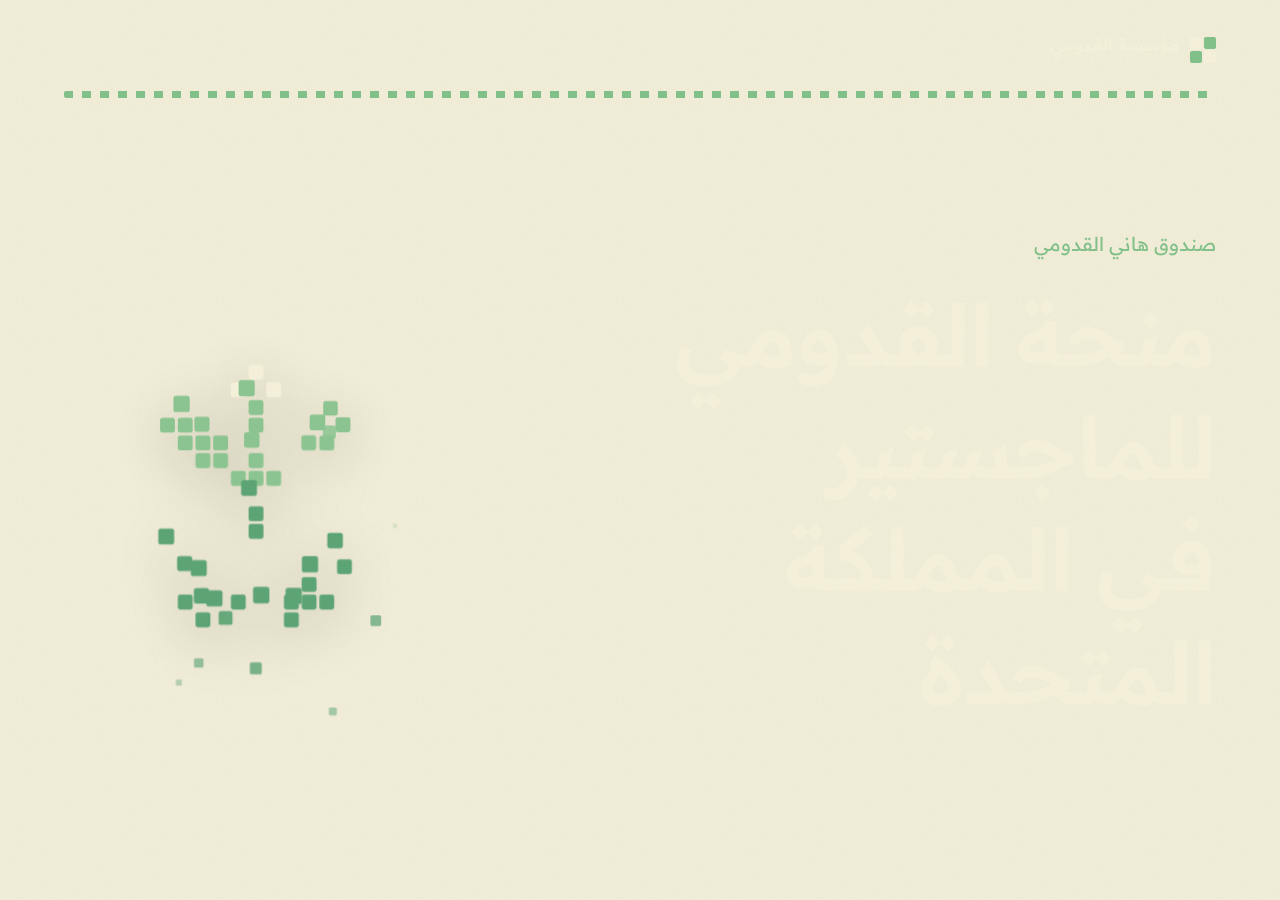
==== index.html @ c5f2b945 "deploy 2026-06-25T10:03Z" ====
<!doctype html>
<html lang="ar" dir="rtl">
  <head>
    <meta charset="UTF-8" />
    <meta name="viewport" content="width=device-width, initial-scale=1.0, viewport-fit=cover" />
    <meta name="theme-color" content="#1C6E6B" />
    <title>منحة القدومي للماجستير في المملكة المتحدة</title>
    <link rel="preconnect" href="https://fonts.googleapis.com" />
    <link rel="preconnect" href="https://fonts.gstatic.com" crossorigin />
    <link
      href="https://fonts.googleapis.com/css2?family=Readex+Pro:wght@300;400;500;600;700&family=IBM+Plex+Sans+Arabic:wght@300;400;500;600;700&display=swap"
      rel="stylesheet"
    />
    <script type="module" crossorigin src="/assets/index-Cv4OcV6N.js"></script>
    <link rel="stylesheet" crossorigin href="/assets/index-BsAlW935.css">
  </head>
  <body>
    <div id="root"></div>
  </body>
</html>
---- assets/index-BsAlW935.css ----
.hero{background:transparent;color:var(--on-dark);flex-direction:column;justify-content:flex-start;padding-inline:var(--pad-edge);padding-block:clamp(1.4rem,4vh,2.6rem)}.hero__top{position:relative;z-index:3;width:100%}.hero__rule{position:relative;z-index:3;margin-block-start:clamp(1rem,3vh,1.8rem)}.hero__main{position:relative;z-index:2;flex:1;width:100%;display:flex;align-items:center}.hero__copy{position:relative;z-index:2;width:100%}.hero__kicker{font-family:var(--font-display);font-weight:400;font-size:clamp(.9rem,2.4vw,1.2rem);color:var(--sage);margin-block-end:clamp(.7rem,1.8vh,1.2rem)}.hero__headline{font-size:clamp(2.3rem,7.6vw,5.4rem);line-height:1.22;color:var(--cream);text-align:start}.hero__line{display:block}.hero__word{display:inline-block;margin-inline-end:.26em;white-space:nowrap;will-change:clip-path,transform}.hero__art{position:absolute;z-index:1;inset-inline-end:clamp(.5rem,6vw,6rem);top:52%;transform:translateY(-50%);display:grid;place-items:center;pointer-events:none}.hero__sprout{width:clamp(110px,20vw,230px);height:auto;opacity:.92;filter:drop-shadow(0 10px 30px rgba(0,0,0,.25))}@media(max-width:720px){.hero__headline{font-size:clamp(2.6rem,13vw,4.6rem)}.hero__art{inset-inline:0;top:clamp(7rem,19vh,12rem);bottom:auto;transform:none;opacity:.92}.hero__sprout{width:clamp(96px,28vw,140px)}}.about{color:var(--ink);justify-content:center}.about__inner{position:relative;width:100%;max-width:44rem;margin-inline:auto;padding-inline:calc(var(--pad-edge) + 1.4rem);padding-block:clamp(1rem,3vh,2.5rem)}.about__thread{position:absolute;inset-inline-start:var(--pad-edge);top:clamp(1rem,3vh,2.5rem);bottom:clamp(1rem,3vh,2.5rem);width:7px}.about__thread-fill{display:block;width:100%;height:100%;transform-origin:top center;background-image:repeating-linear-gradient(180deg,var(--plum) 0 9px,transparent 9px 18px);border-radius:2px}.about__eyebrow{color:var(--aubergine);margin-block-end:.6rem}.about__title{font-size:clamp(1.7rem,5.6vw,3.4rem);color:var(--aubergine);margin-block-end:clamp(.9rem,2.6vh,1.8rem)}.about__lines{display:flex;flex-direction:column}.about__line{font-family:var(--font-display);font-weight:500;font-size:clamp(1.05rem,3.3vw,1.85rem);line-height:1.5;color:var(--ink);will-change:opacity,filter,transform}.about__break{height:clamp(.5rem,1.5vh,1rem)}@media(max-height:700px){.about__title{font-size:clamp(1.5rem,5vw,2.2rem);margin-block-end:.7rem}.about__line{font-size:clamp(.98rem,3vw,1.3rem);line-height:1.45}}.asma{color:var(--on-dark);justify-content:center}.asma__wrap{width:100%;max-width:880px;margin-inline:auto;padding-inline:var(--pad-edge);padding-block:clamp(1.5rem,5vh,3rem);display:flex;flex-direction:column;gap:clamp(1rem,3vh,1.8rem)}.asma__head{text-align:start;display:flex;align-items:center;gap:.8rem}.asma__eyebrow{font-family:var(--font-display);font-weight:600;font-size:clamp(.9rem,2.2vw,1.1rem);color:var(--sage)}.asma__title{font-size:clamp(1.6rem,4.8vw,2.7rem)}.asma__title .hl{--hl-bg: var(--teal-deep);--hl-fg: var(--cream)}.asma__name{display:flex;flex-direction:column;gap:.2rem;text-align:start}.asma__name-main{font-size:clamp(1.3rem,4vw,1.9rem);font-weight:700;color:var(--sage)}.asma__name-sub{font-size:clamp(.85rem,2.2vw,1.05rem);color:var(--on-dark-dim)}.asma__card{position:relative;width:100%;margin:0;aspect-ratio:16 / 10;border-radius:20px;overflow:hidden;background:var(--aubergine-deep);box-shadow:0 30px 70px #00000059}.asma__video{position:absolute;top:0;right:0;bottom:0;left:0;width:100%;height:100%;object-fit:contain;background:var(--aubergine-deep)}.asma__stitch{position:absolute;top:0;right:0;bottom:0;left:0;width:100%;height:100%;pointer-events:none;opacity:.85}.asma__sound{position:absolute;inset-block-end:.9rem;inset-inline-end:.9rem;display:inline-flex;align-items:center;gap:.5rem;padding:.5rem .85rem;font-size:.8rem;color:var(--cream);background:#0d071099;-webkit-backdrop-filter:blur(8px);backdrop-filter:blur(8px);border:1px solid rgba(130,192,138,.5);border-radius:999px;transition:background .2s ease,transform .2s ease}.asma__sound:hover{background:#0d0710d1;transform:translateY(-1px)}.asma__sound-icon{display:inline-flex;color:var(--sage)}@media(max-width:720px){.asma__card{aspect-ratio:1 / 1}}.timeline{color:var(--ink);justify-content:center}.tl__inner{width:100%;padding-block:clamp(1.5rem,5vh,3rem)}.tl__head{padding-inline:var(--pad-edge);margin-block-end:clamp(1.2rem,4vh,2rem)}.tl__head .eyebrow{color:var(--plum)}.tl__title{font-size:clamp(1.7rem,5.5vw,3.2rem);color:var(--aubergine);margin-block-start:.4rem;max-width:20ch}.tl__hint{display:inline-flex;align-items:center;gap:.5rem;margin-block-start:clamp(.7rem,2vh,1.1rem);font-size:.85rem;color:var(--plum);opacity:.85}.tl__hint-arrow{display:inline-flex;animation:hint-nudge 1.6s ease-in-out infinite}@keyframes hint-nudge{0%,to{transform:translate(0)}50%{transform:translate(-5px)}}.tl__carousel{display:flex;gap:clamp(.9rem,2.5vw,1.6rem);overflow-x:scroll;overflow-y:hidden;scroll-snap-type:x mandatory;overscroll-behavior-x:contain;scroll-behavior:smooth;padding-inline:var(--pad-edge);scroll-padding-inline:var(--pad-edge);scrollbar-width:none;-webkit-overflow-scrolling:touch}.tl__carousel::-webkit-scrollbar{display:none}.tl__card{flex:0 0 min(82vw,420px);scroll-snap-align:center;scroll-snap-stop:always;background:var(--cream-soft);border-radius:24px;border-block-start:5px solid var(--step, var(--plum));padding:clamp(1.5rem,4.5vw,2.4rem);box-shadow:0 24px 56px #5a284b21;display:flex;flex-direction:column}.tl__card-top{display:flex;align-items:center;justify-content:space-between;margin-block-end:clamp(.8rem,2.5vh,1.3rem)}.tl__art{width:clamp(96px,22vw,130px);color:var(--step, var(--plum))}.tl__art-svg{width:100%;height:auto}.tl__num{font-size:clamp(2.8rem,9vw,4.2rem);font-weight:700;line-height:1;color:var(--step, var(--plum))}.tl__step-title{font-family:var(--font-display);font-weight:600;font-size:clamp(1.3rem,4.2vw,1.8rem);color:var(--ink);line-height:1.3}.tl__dates{margin-block-start:.55rem;font-size:clamp(.95rem,2.8vw,1.15rem);color:var(--ink-soft);flex:1}.tl__bar-track{margin-block-start:clamp(1rem,3vh,1.5rem);height:12px;width:100%;background:#7c3a661f;border-radius:6px;overflow:hidden}.tl__bar{display:block;height:100%;width:100%;border-radius:6px;transform-origin:100% 50%}.community{color:var(--on-dark);justify-content:center}.community__wrap{position:relative;z-index:2;width:100%;max-width:1080px;margin-inline:auto;padding-inline:var(--pad-edge);padding-block:clamp(2.5rem,8vh,5rem);display:grid;grid-template-columns:1.05fr 1fr;align-items:center;gap:clamp(1.5rem,5vw,4rem)}.community__copy .eyebrow{color:var(--sage)}.community__title{font-size:clamp(2rem,6vw,3.6rem);color:var(--cream);margin-block:.5rem 1.1rem}.community__body{font-size:clamp(1.05rem,2.8vw,1.4rem);line-height:1.75;color:var(--on-dark);max-width:38ch}.community__net{width:100%}.net{width:100%;height:auto;overflow:visible}.net__label{font-family:var(--font-body);font-weight:500;font-size:3.1px}.community__drift{position:absolute;z-index:1;width:clamp(60px,10vw,120px);aspect-ratio:1;background-image:radial-gradient(var(--sage) 28%,transparent 30%);background-size:14px 14px;opacity:.16;pointer-events:none}.community__drift--a{inset-block-start:12%;inset-inline-start:6%}.community__drift--b{inset-block-end:14%;inset-inline-end:8%;width:clamp(80px,14vw,170px)}@media(max-width:760px){.community__wrap{grid-template-columns:1fr;gap:clamp(1.5rem,5vh,2.5rem)}.community__net{order:2;max-width:460px;margin-inline:auto}.net__label{font-size:3.6px}}.cta{color:var(--on-dark);justify-content:center;text-align:center}.cta__wrap{position:relative;z-index:2;width:100%;max-width:720px;margin-inline:auto;padding-inline:var(--pad-edge);padding-block:clamp(2.5rem,8vh,5rem);display:flex;flex-direction:column;align-items:center;gap:clamp(1.4rem,4vh,2.4rem)}.cta__sprout{position:absolute;z-index:1;inset-block-start:clamp(1rem,6vh,4rem);inset-inline-start:50%;transform:translate(-50%);width:clamp(90px,16vw,150px);opacity:.16;pointer-events:none}.cta__sprout svg{width:100%;height:auto}.cta__status{font-size:clamp(1.9rem,6.5vw,3.6rem);color:var(--cream);line-height:1.2}.cta__status .hero__word{margin-inline-end:.2em}.cta__count{display:flex;gap:clamp(.6rem,2.5vw,1.4rem)}.cta__unit{display:flex;flex-direction:column;align-items:center;min-width:clamp(3.4rem,16vw,5rem);padding:clamp(.6rem,2vw,1rem) clamp(.4rem,1.5vw,.8rem);background:#f3efd80f;border:1px solid rgba(243,239,216,.14);border-radius:14px}.cta__num{font-size:clamp(1.7rem,6vw,2.8rem);font-weight:700;color:var(--teal-mint);font-variant-numeric:tabular-nums;line-height:1}.cta__label{margin-block-start:.4rem;font-size:clamp(.7rem,2vw,.85rem);color:var(--on-dark-dim)}.cta__deadline{display:flex;flex-direction:column;align-items:center;gap:.6rem}.cta__deadline-label{font-size:clamp(.95rem,2.6vw,1.15rem);color:var(--on-dark-dim)}.cta__date{--hl-bg: var(--aubergine);--hl-fg: var(--cream);font-size:clamp(1.4rem,5vw,2.4rem);font-weight:700;letter-spacing:.01em}.cta__btn-wrap{display:grid;place-items:center;padding:clamp(1rem,4vw,2.5rem)}.cta__btn{position:relative;display:inline-flex;align-items:center;justify-content:center;padding:clamp(.9rem,2.5vw,1.15rem) clamp(2rem,6vw,3.2rem);font-family:var(--font-display);font-weight:600;font-size:clamp(1.05rem,3vw,1.35rem);color:#06302c;background:var(--teal-mint);border-radius:999px;text-decoration:none;box-shadow:0 16px 40px #1fb8a64d;transition:box-shadow .25s ease,background .25s ease;will-change:transform}.cta__btn:hover{background:#2ad0bc;box-shadow:0 20px 54px #1fb8a673}.cta__ring{position:absolute;top:-10px;right:-10px;bottom:-10px;left:-10px;width:calc(100% + 20px);height:calc(100% + 20px);opacity:0;transform:scale(.92);transition:opacity .3s ease,transform .4s var(--ease-out);pointer-events:none;color:var(--cream)}.cta__btn:hover .cta__ring{opacity:.8;transform:scale(1)}@media(hover:none){.cta__ring{opacity:.55;transform:scale(1);animation:ring-breathe 2.6s ease-in-out infinite}}@keyframes ring-breathe{0%,to{transform:scale(1);opacity:.3}50%{transform:scale(1.06);opacity:.7}}:root{--teal-deep: #1c6e6b;--teal-deeper: #155a57;--teal-mint: #1fb8a6;--aubergine: #7b3a66;--aubergine-deep: #5f2c50;--cream: #f3efd8;--cream-soft: #f7f4e6;--sage: #82c08a;--sage-deep: #4f9d6b;--mist: #dce6e8;--lilac: #d9c7d6;--mauve: #b98da9;--plum: #9c5c8a;--ink: #23262b;--ink-soft: #4a4f57;--on-dark: #f3efd8;--on-dark-dim: rgba(243, 239, 216, .62);--font-display: "Readex Pro", system-ui, sans-serif;--font-body: "IBM Plex Sans Arabic", "Readex Pro", system-ui, sans-serif;--ease-out: cubic-bezier(.22, 1, .36, 1);--ease-stitch: cubic-bezier(.65, 0, .35, 1);--pad-edge: clamp(1.25rem, 5vw, 4.5rem);--grain-opacity: .1}*,*:before,*:after{box-sizing:border-box;margin:0;padding:0}html{-webkit-text-size-adjust:100%}html,body,#root{height:100%}body{font-family:var(--font-body);background:var(--teal-deep);color:var(--on-dark);line-height:1.5;-webkit-font-smoothing:antialiased;text-rendering:optimizeLegibility;overflow:hidden}img,svg,video{display:block;max-width:100%}button{font:inherit;color:inherit;cursor:pointer;border:none;background:none}::selection{background:var(--teal-mint);color:#06302c}#bg-field{position:fixed;top:0;right:0;bottom:0;left:0;z-index:0;background:#1c6e6b;transition:background-color .6s cubic-bezier(.65,0,.35,1)}.grain-fixed{position:fixed;top:0;right:0;bottom:0;left:0;z-index:1;pointer-events:none}.reel{position:relative;z-index:2;height:100svh;overflow-y:scroll;overflow-x:hidden;scroll-snap-type:y mandatory;scroll-behavior:smooth;-webkit-overflow-scrolling:touch;scrollbar-width:none}.reel::-webkit-scrollbar{display:none}.deck{width:100%;height:100svh;scroll-snap-align:start;scroll-snap-stop:always;display:flex;overflow-x:scroll;overflow-y:hidden;scroll-snap-type:x mandatory;scroll-behavior:smooth;overscroll-behavior-x:contain;scrollbar-width:none}.deck::-webkit-scrollbar{display:none}.deck>.scene{flex:0 0 100vw}@media(min-width:860px){.deck{display:block;height:auto;overflow:visible;scroll-snap-type:none;scroll-snap-align:none}.deck>.scene{flex:none;width:100%}.hero .scroll-cue--side{display:none}}.scene{position:relative;width:100%;height:100svh;display:flex;align-items:center;overflow:hidden;scroll-snap-align:start;scroll-snap-stop:always}.display{font-family:var(--font-display);font-weight:600;line-height:1.3;letter-spacing:-.01em;padding-block:.04em}@media(prefers-reduced-motion:reduce){.reel{scroll-snap-type:none;scroll-behavior:auto}*{animation-duration:.001ms!important;animation-iteration-count:1!important;transition-duration:.001ms!important}}.stitch-run{height:7px;width:100%;background-image:repeating-linear-gradient(90deg,var(--sage) 0 9px,transparent 9px 18px);border-radius:2px;transform:scaleX(0);transform-origin:100% 50%}.brand{display:flex;align-items:center;gap:.7rem}.brand__mark{display:grid;grid-template-columns:repeat(2,1fr);gap:2px;width:26px;height:26px}.brand__mark i{background:var(--sage);border-radius:2px}.brand__mark i:nth-child(2){background:var(--cream)}.brand__mark i:nth-child(3){background:var(--cream)}.brand__text{display:flex;flex-direction:column;line-height:1.05}.brand__ar{font-family:var(--font-display);font-weight:600;font-size:1.05rem;color:var(--on-dark)}.brand__en{font-size:.6rem;letter-spacing:.18em;color:var(--on-dark-dim);direction:ltr}.hl{display:inline;background:var(--hl-bg, var(--teal-deep));color:var(--hl-fg, var(--cream));padding:.04em .32em;box-decoration-break:clone;-webkit-box-decoration-break:clone;line-height:1.55;border-radius:3px}.mark{background:var(--mark-bg, var(--aubergine));color:var(--mark-fg, var(--cream));padding:.02em .24em;border-radius:3px;box-decoration-break:clone;-webkit-box-decoration-break:clone}.eyebrow{font-family:var(--font-display);font-weight:500;font-size:.85rem;letter-spacing:.04em;opacity:.7}.scroll-cue{position:absolute;left:50%;bottom:clamp(1.1rem,3.5vh,2.4rem);transform:translate(-50%);display:flex;flex-direction:column;align-items:center;gap:.55rem;z-index:4}.scroll-cue__label{font-size:.72rem;letter-spacing:.05em;color:var(--on-dark-dim)}.scroll-cue__track{position:relative;width:2px;height:38px;background:#f3efd82e;border-radius:2px;overflow:hidden}.scroll-cue__dot{position:absolute;inset-inline:0;bottom:-10px;height:10px;background:var(--sage);border-radius:2px;animation:cue-rise 1.7s var(--ease-stitch) infinite}@keyframes cue-rise{0%{transform:translateY(0);opacity:0}30%{opacity:1}to{transform:translateY(-48px);opacity:0}}.scroll-cue--side{flex-direction:row;gap:.6rem}.scroll-cue__arrow{display:inline-flex;color:var(--sage);animation:cue-nudge 1.6s ease-in-out infinite}@keyframes cue-nudge{0%,to{transform:translate(0);opacity:.5}50%{transform:translate(-7px);opacity:1}}
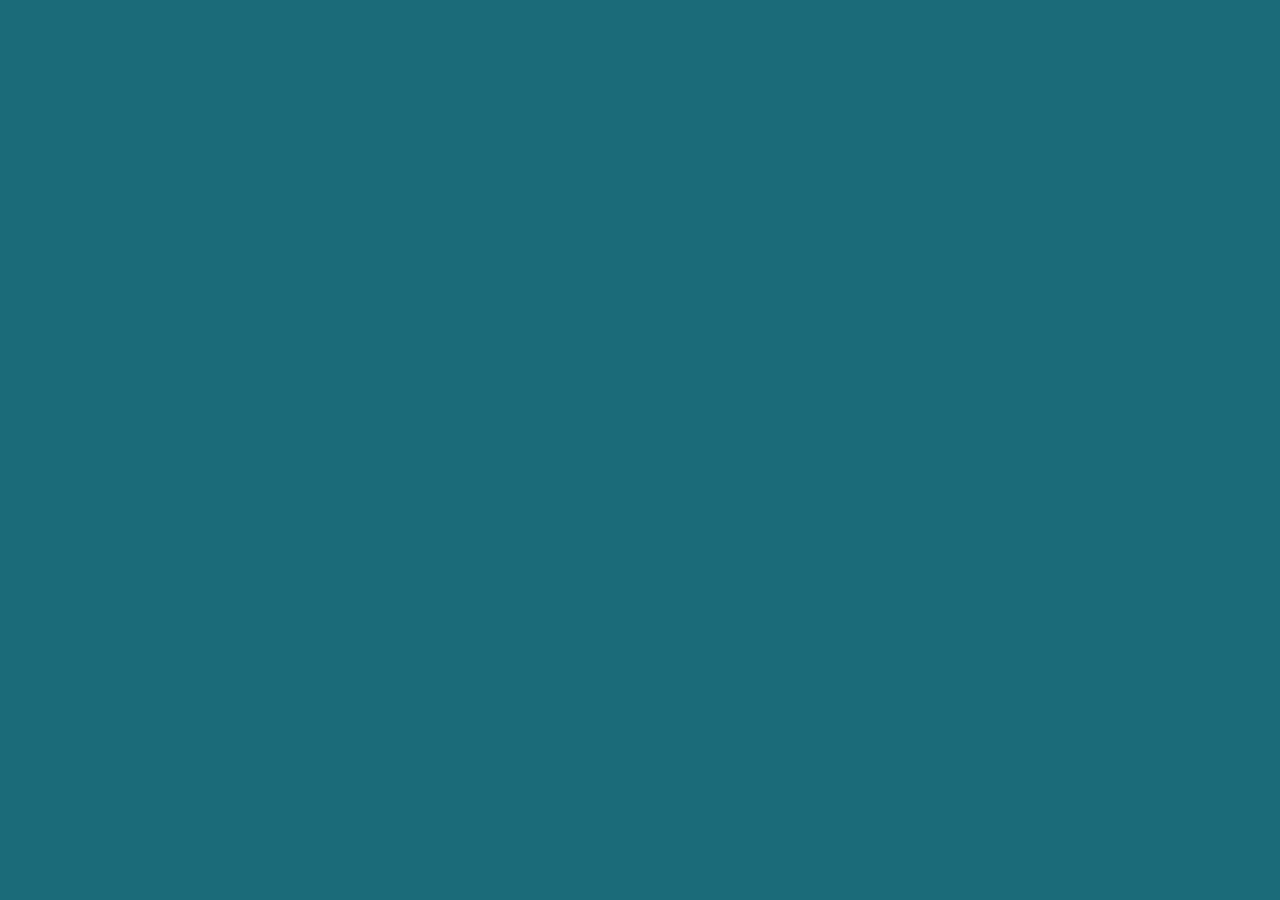
==== commit 47ccb555: "deploy 2026-08-06T09:42Z" ====
--- a/index.html
+++ b/index.html
@@ -2,19 +2,8 @@
 <html lang="ar" dir="rtl">
   <head>
     <meta charset="UTF-8" />
-    <meta name="viewport" content="width=device-width, initial-scale=1.0, viewport-fit=cover" />
-    <meta name="theme-color" content="#1C6E6B" />
-    <title>منحة القدومي للماجستير في المملكة المتحدة</title>
-    <link rel="preconnect" href="https://fonts.googleapis.com" />
-    <link rel="preconnect" href="https://fonts.gstatic.com" crossorigin />
-    <link
-      href="https://fonts.googleapis.com/css2?family=Readex+Pro:wght@300;400;500;600;700&family=IBM+Plex+Sans+Arabic:wght@300;400;500;600;700&display=swap"
-      rel="stylesheet"
-    />
-    <script type="module" crossorigin src="/assets/index-Cv4OcV6N.js"></script>
-    <link rel="stylesheet" crossorigin href="/assets/index-BsAlW935.css">
+    <meta http-equiv="refresh" content="0; url=/ar/" />
+    <title>مؤسسة القدومي</title>
   </head>
-  <body>
-    <div id="root"></div>
-  </body>
+  <body><a href="/ar/">العربية</a> · <a href="/en/">English</a></body>
 </html>
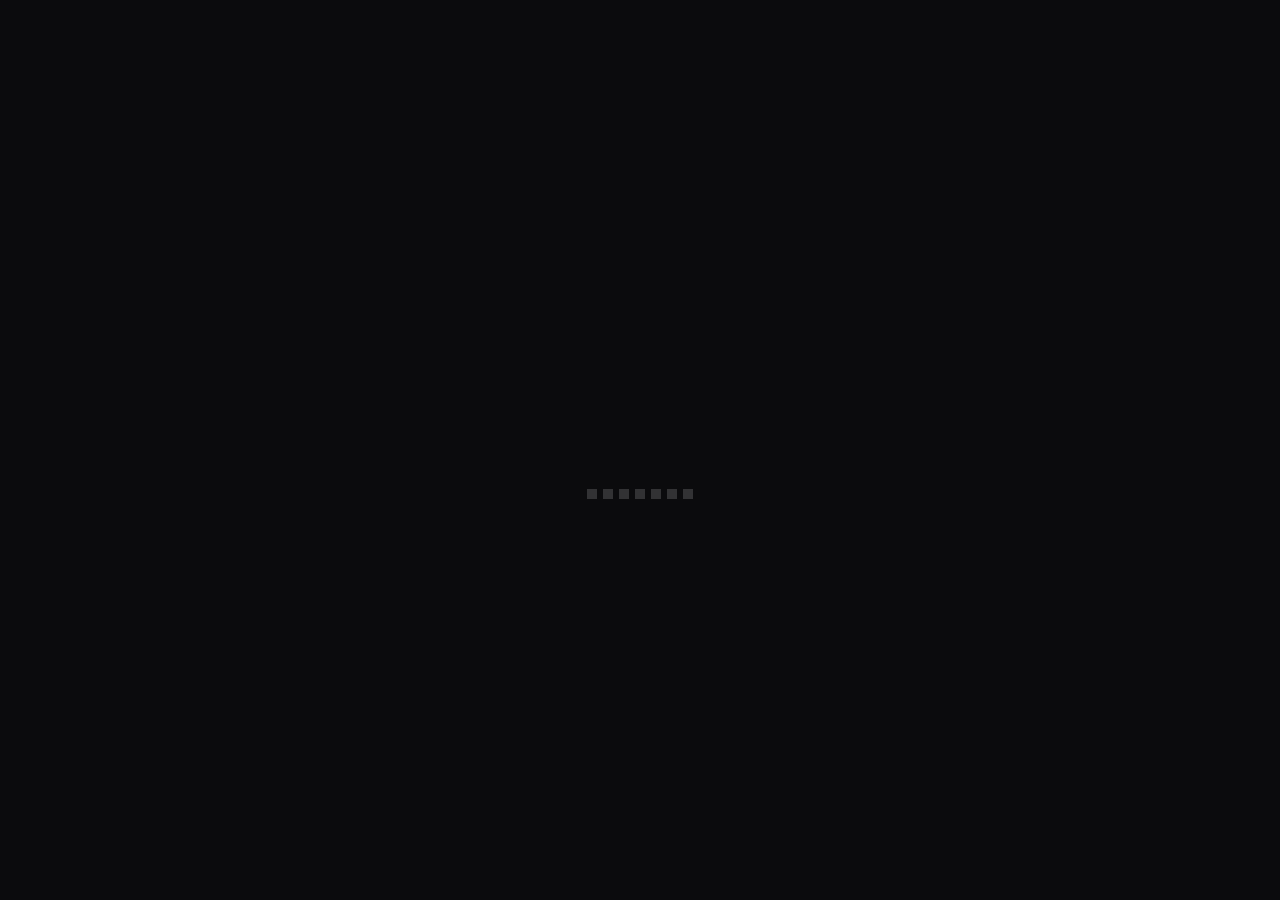
==== commit 4d64fa61: "deploy 2026-10-03T18:26Z" ====
--- a/index.html
+++ b/index.html
@@ -2,6 +2,9 @@
 <html lang="ar" dir="rtl">
   <head>
     <meta charset="UTF-8" />
+    <meta name="robots" content="noindex, nofollow, noarchive, nosnippet, noimageindex, notranslate" />
+    <meta name="googlebot" content="noindex, nofollow, noarchive, nosnippet, noimageindex, notranslate" />
+    <meta name="bingbot" content="noindex, nofollow, noarchive, nosnippet, noimageindex, notranslate" />
     <meta http-equiv="refresh" content="0; url=/ar/" />
     <title>مؤسسة القدومي</title>
   </head>
